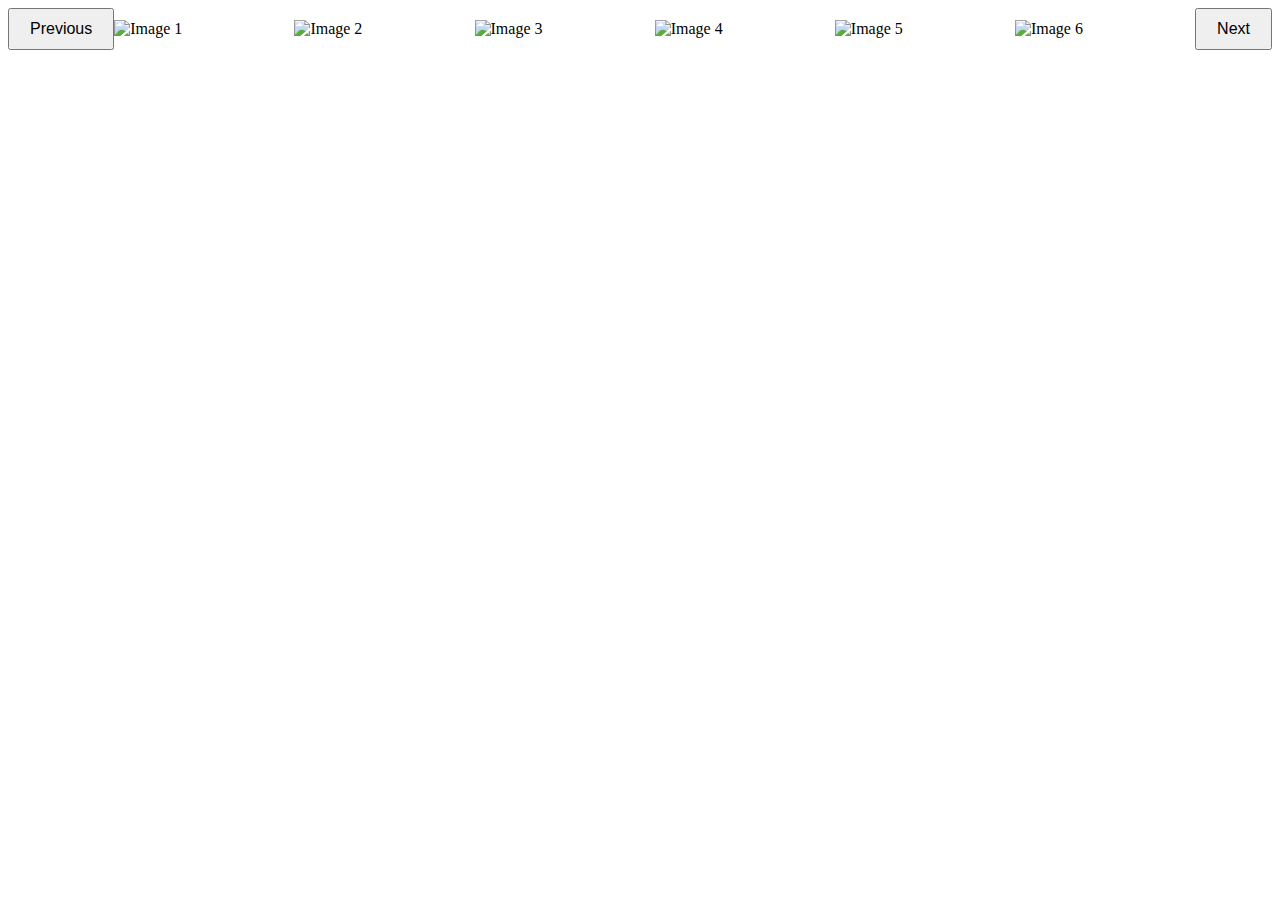
==== lab 8/part 2/index.html @ 87e9df99 "part 1" ====
<!DOCTYPE html>
<html lang="en">
<head>
<meta charset="UTF-8">
<meta name="viewport" content="width=device-width, initial-scale=1.0">
<title>Image Slider</title>
<style>
  .slider-container {
    display: flex;
    align-items: center;
  }

  .slider {
    display: flex;
    flex-direction: row;
    overflow: hidden;
  }

  .slide {
    width: 300px;
    height: auto;
    transition: transform 0.5s ease;
  }

  .prev-btn,
  .next-btn {
    padding: 10px 20px;
    font-size: 16px;
    cursor: pointer;
  }

  .prev-btn {
    margin-right: auto;
  }

  .next-btn {
    margin-left: auto;
  }
</style>
</head>
<body>

<div class="slider-container">
  <button class="prev-btn" onclick="prevSlide()">Previous</button>
  <div class="slider">
    <div class="slide"><img src="image1.png" alt="Image 1"></div>
    <div class="slide"><img src="image2.png" alt="Image 2"></div>
    <div class="slide"><img src="image3.png" alt="Image 3"></div>
    <div class="slide"><img src="image4.png" alt="Image 4"></div>
    <div class="slide"><img src="image5.png" alt="Image 5"></div>
    <div class="slide"><img src="image6.png" alt="Image 6"></div>
  </div>
  <button class="next-btn" onclick="nextSlide()">Next</button>
</div>

<script>
  var prevArrow = document.getElementById("prev");
var nextArrow = document.getElementById("next");
var img1 = document.getElementById("img");
var img2 = document.getElementById("img1");
var img3 = document.getElementById("img2");

var i = 0;
var imgs = [
  "../../Lab8/images/1.png",
  "../../Lab8/images/2.png",
  "../../Lab8/images/3.png",
  "../../Lab8/images/4.png",
  "../../Lab8/images/5.png",
  "../../Lab8/images/6.png",
];

function next() {
  i++;
  if (i > imgs.length - 1) {
    i = 0;
  }
  updateImagesForNext();
  
}

function prev() {
  i--;
  if (i < 0) {
    i = imgs.length - 1;
  }
  updateImagesForPrev();
}

function updateImagesForNext() {
  let index1 = i % imgs.length;
  let index2 = (i + 1) % imgs.length;
  let index3 = (i + 2) % imgs.length;

  img1.src = imgs[index1];
  img2.src = imgs[index2];
  img3.src = imgs[index3];
}
function updateImagesForPrev() {
  let index1 = i % imgs.length;
  let index2 = (i - 1) % imgs.length;
  let index3 = (i - 2) % imgs.length;

  img1.src = imgs[index1];
  img2.src = imgs[index2];
  img3.src = imgs[index3];
}

prevArrow.addEventListener("click", prev);
nextArrow.addEventListener("click", next);

setInterval(function () {
  next();
}, 5000);
</script>

</body>
</html>
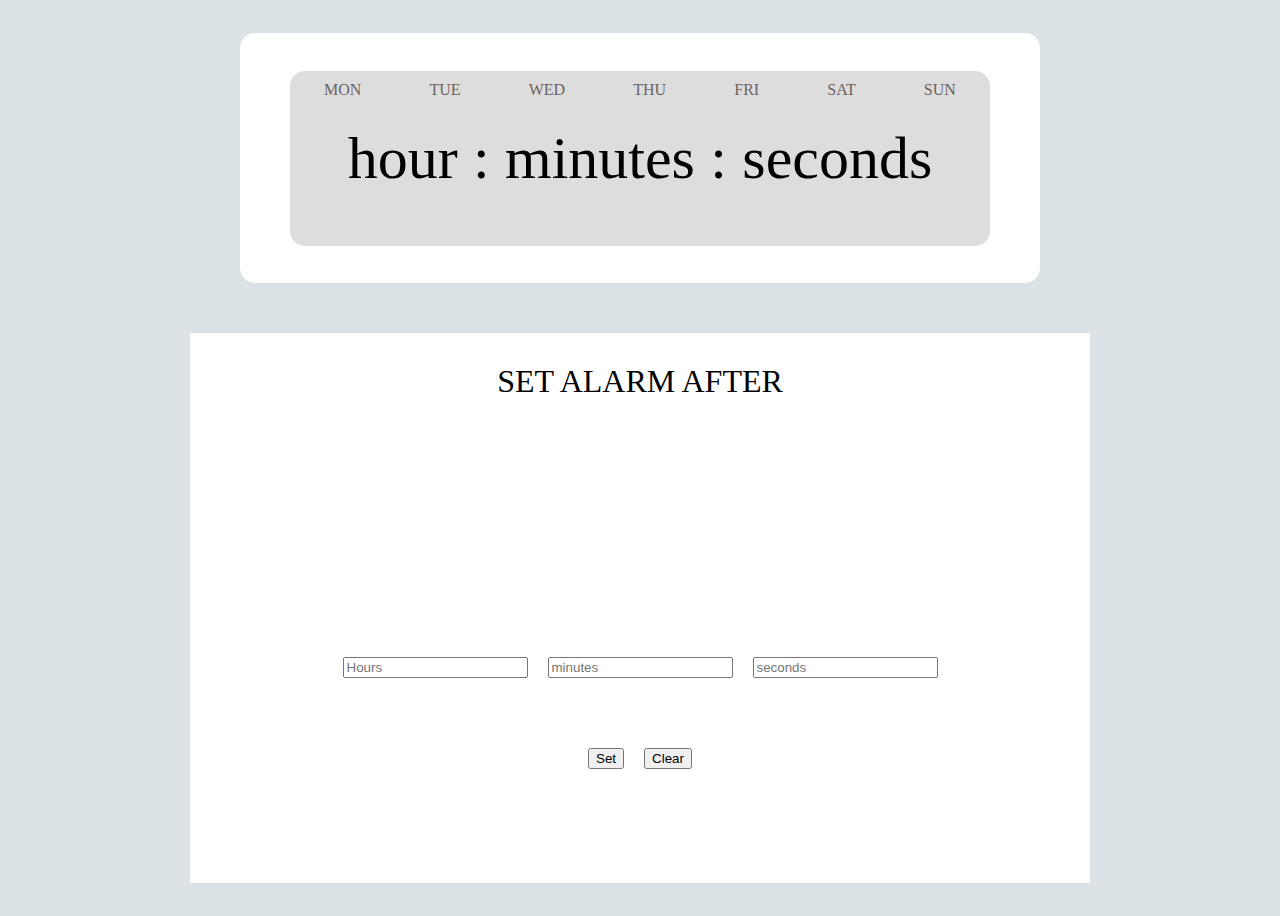
==== commit 97d534f3: "part 2" ====
--- a/lab 8/part 2/index.html
+++ b/lab 8/part 2/index.html
@@ -1,118 +1,51 @@
 <!DOCTYPE html>
 <html lang="en">
 <head>
-<meta charset="UTF-8">
-<meta name="viewport" content="width=device-width, initial-scale=1.0">
-<title>Image Slider</title>
-<style>
-  .slider-container {
-    display: flex;
-    align-items: center;
-  }
-
-  .slider {
-    display: flex;
-    flex-direction: row;
-    overflow: hidden;
-  }
-
-  .slide {
-    width: 300px;
-    height: auto;
-    transition: transform 0.5s ease;
-  }
-
-  .prev-btn,
-  .next-btn {
-    padding: 10px 20px;
-    font-size: 16px;
-    cursor: pointer;
-  }
-
-  .prev-btn {
-    margin-right: auto;
-  }
-
-  .next-btn {
-    margin-left: auto;
-  }
-</style>
+    <meta charset="UTF-8">
+    <meta name="viewport" content="width=device-width, initial-scale=1.0">
+    <link rel="stylesheet" href="styles.css">
+    <title>Digital Clock</title>
 </head>
 <body>
+    <div class="container"> 
+        <div class="clockContainer">
+            <div class="clock">
+                <div class="dayContainer">
+                    <span class="day">MON</span>
+                    <span class="day">TUE</span>
+                    <span class="day">WED</span>
+                    <span class="day">THU</span>
+                    <span class="day">FRI</span>
+                    <span class="day">SAT</span>
+                    <span class="day">SUN</span>
+                </div>
+                <div class="time">
+                    <span class="hours">hour</span>
+                    <span>:</span>
+                    <span class="minutes">minutes</span>
+                    <span>:</span>
+                    <span class="seconds">seconds</span>
 
-<div class="slider-container">
-  <button class="prev-btn" onclick="prevSlide()">Previous</button>
-  <div class="slider">
-    <div class="slide"><img src="image1.png" alt="Image 1"></div>
-    <div class="slide"><img src="image2.png" alt="Image 2"></div>
-    <div class="slide"><img src="image3.png" alt="Image 3"></div>
-    <div class="slide"><img src="image4.png" alt="Image 4"></div>
-    <div class="slide"><img src="image5.png" alt="Image 5"></div>
-    <div class="slide"><img src="image6.png" alt="Image 6"></div>
-  </div>
-  <button class="next-btn" onclick="nextSlide()">Next</button>
-</div>
+                </div>
+            </div>
+        </div>
+        <div class="timerContainer">
+            <div style="margin-top: 30px;">SET ALARM AFTER</div>
+            <div class="timer">
+                <div>
+                    <input class="hoursIn" type="text" name="" id="" placeholder="Hours">
+                    <input class="minutesIn" type="text" name="" id="" placeholder="minutes">
+                    <input class="secondsIn" type="text" name="" id="" placeholder="seconds">
+                </div>
+                <div>
+                    <button class="setBtn">Set</button>
+                    <button class="clearBtn">Clear</button>
+                </div>
 
-<script>
-  var prevArrow = document.getElementById("prev");
-var nextArrow = document.getElementById("next");
-var img1 = document.getElementById("img");
-var img2 = document.getElementById("img1");
-var img3 = document.getElementById("img2");
+            </div>
 
-var i = 0;
-var imgs = [
-  "../../Lab8/images/1.png",
-  "../../Lab8/images/2.png",
-  "../../Lab8/images/3.png",
-  "../../Lab8/images/4.png",
-  "../../Lab8/images/5.png",
-  "../../Lab8/images/6.png",
-];
-
-function next() {
-  i++;
-  if (i > imgs.length - 1) {
-    i = 0;
-  }
-  updateImagesForNext();
-  
-}
-
-function prev() {
-  i--;
-  if (i < 0) {
-    i = imgs.length - 1;
-  }
-  updateImagesForPrev();
-}
-
-function updateImagesForNext() {
-  let index1 = i % imgs.length;
-  let index2 = (i + 1) % imgs.length;
-  let index3 = (i + 2) % imgs.length;
-
-  img1.src = imgs[index1];
-  img2.src = imgs[index2];
-  img3.src = imgs[index3];
-}
-function updateImagesForPrev() {
-  let index1 = i % imgs.length;
-  let index2 = (i - 1) % imgs.length;
-  let index3 = (i - 2) % imgs.length;
-
-  img1.src = imgs[index1];
-  img2.src = imgs[index2];
-  img3.src = imgs[index3];
-}
-
-prevArrow.addEventListener("click", prev);
-nextArrow.addEventListener("click", next);
-
-setInterval(function () {
-  next();
-}, 5000);
-</script>
-
+        </div>
+    </div>
+    <script src="script.js"></script>
 </body>
-</html>
+</html>--- a/lab 8/part 2/styles.css
+++ b/lab 8/part 2/styles.css
@@ -0,0 +1,74 @@
+body {
+    background-color: #DAE2E5;
+}
+
+.container {
+    height: 100vh;
+    display: flex;
+    flex-direction: column;
+    justify-content: space-around;
+    align-items: center;
+
+
+}
+
+.clockContainer {
+    width: 800px;
+    height: 250px;
+    background-color: white;
+    display: flex;
+    justify-content: center;
+    align-items: center;
+    border-radius: 15px;
+}
+
+.clock {
+    width: 700px;
+    height: 175px;
+    background-color: #DDDDDD;
+    border-radius: 15px;
+
+}
+
+.time {
+    padding-left: 50px;
+    padding-right: 50px;
+    display: flex;
+    justify-content: space-around;
+    align-items: center;
+    height: 120px;
+    font-size: 60px;
+
+}
+
+.timerContainer {
+    height: 550px;
+    width: 900px;
+    background-color: white;
+    font-size: xx-large;
+    display: flex;
+    align-items: center;
+    flex-direction: column;
+    
+}
+
+.dayContainer {
+    display: flex;
+    margin-top: 10px;
+    justify-content: space-around;
+    color: #6b6262;
+}
+
+.timer {
+    margin-top: 200px;
+    font-size: 80px;
+    display: flex;
+    justify-content: center;
+    flex-direction: column;
+    align-items: center;
+}
+
+.infocus {
+    font-weight: bold;
+    color: red;
+}